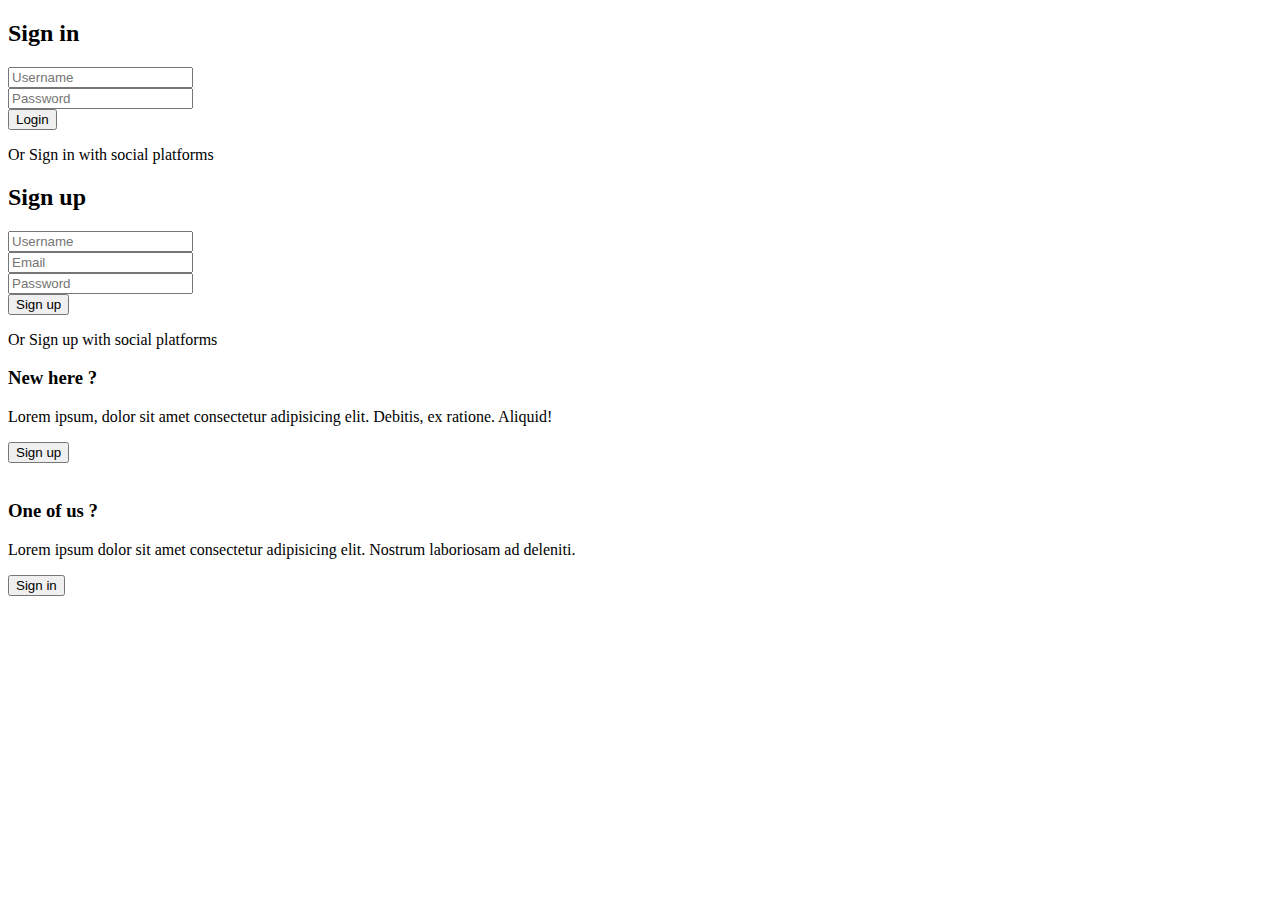
==== index.html @ 9c301f50 "Create index.html" ====
<!DOCTYPE html>
<html lang="en">
  <head>
    <meta charset="UTF-8" />
    <meta name="viewport" content="width=device-width, initial-scale=1.0" />
    <script
      src="https://kit.fontawesome.com/64d58efce2.js"
      crossorigin="anonymous"
    ></script>
    <link rel="stylesheet" href="style.css" />
    <title>Sign in & Sign up Form</title>
  </head>
  <body>
    <div class="container">
      <div class="forms-container">
        <div class="signin-signup">
          <form action="#" class="sign-in-form">
            <h2 class="title">Sign in</h2>
            <div class="input-field">
              <i class="fas fa-user"></i>
              <input type="text" placeholder="Username" />
            </div>
            <div class="input-field">
              <i class="fas fa-lock"></i>
              <input type="password" placeholder="Password" />
            </div>
            <input type="submit" value="Login" class="btn solid" />
            <p class="social-text">Or Sign in with social platforms</p>
            <div class="social-media">
              <a href="#" class="social-icon">
                <i class="fab fa-facebook-f"></i>
              </a>
              <a href="#" class="social-icon">
                <i class="fab fa-twitter"></i>
              </a>
              <a href="#" class="social-icon">
                <i class="fab fa-google"></i>
              </a>
              <a href="#" class="social-icon">
                <i class="fab fa-linkedin-in"></i>
              </a>
            </div>
          </form>
          <form action="#" class="sign-up-form">
            <h2 class="title">Sign up</h2>
            <div class="input-field">
              <i class="fas fa-user"></i>
              <input type="text" placeholder="Username" />
            </div>
            <div class="input-field">
              <i class="fas fa-envelope"></i>
              <input type="email" placeholder="Email" />
            </div>
            <div class="input-field">
              <i class="fas fa-lock"></i>
              <input type="password" placeholder="Password" />
            </div>
            <input type="submit" class="btn" value="Sign up" />
            <p class="social-text">Or Sign up with social platforms</p>
            <div class="social-media">
              <a href="#" class="social-icon">
                <i class="fab fa-facebook-f"></i>
              </a>
              <a href="#" class="social-icon">
                <i class="fab fa-twitter"></i>
              </a>
              <a href="#" class="social-icon">
                <i class="fab fa-google"></i>
              </a>
              <a href="#" class="social-icon">
                <i class="fab fa-linkedin-in"></i>
              </a>
            </div>
          </form>
        </div>
      </div>

      <div class="panels-container">
        <div class="panel left-panel">
          <div class="content">
            <h3>New here ?</h3>
            <p>
              Lorem ipsum, dolor sit amet consectetur adipisicing elit. Debitis,
              ex ratione. Aliquid!
            </p>
            <button class="btn transparent" id="sign-up-btn">
              Sign up
            </button>
          </div>
          <img src="img/log.svg" class="image" alt="" />
        </div>
        <div class="panel right-panel">
          <div class="content">
            <h3>One of us ?</h3>
            <p>
              Lorem ipsum dolor sit amet consectetur adipisicing elit. Nostrum
              laboriosam ad deleniti.
            </p>
            <button class="btn transparent" id="sign-in-btn">
              Sign in
            </button>
          </div>
          <img src="img/register.svg" class="image" alt="" />
        </div>
      </div>
    </div>

    <script src="app.js"></script>
  </body>
</html>
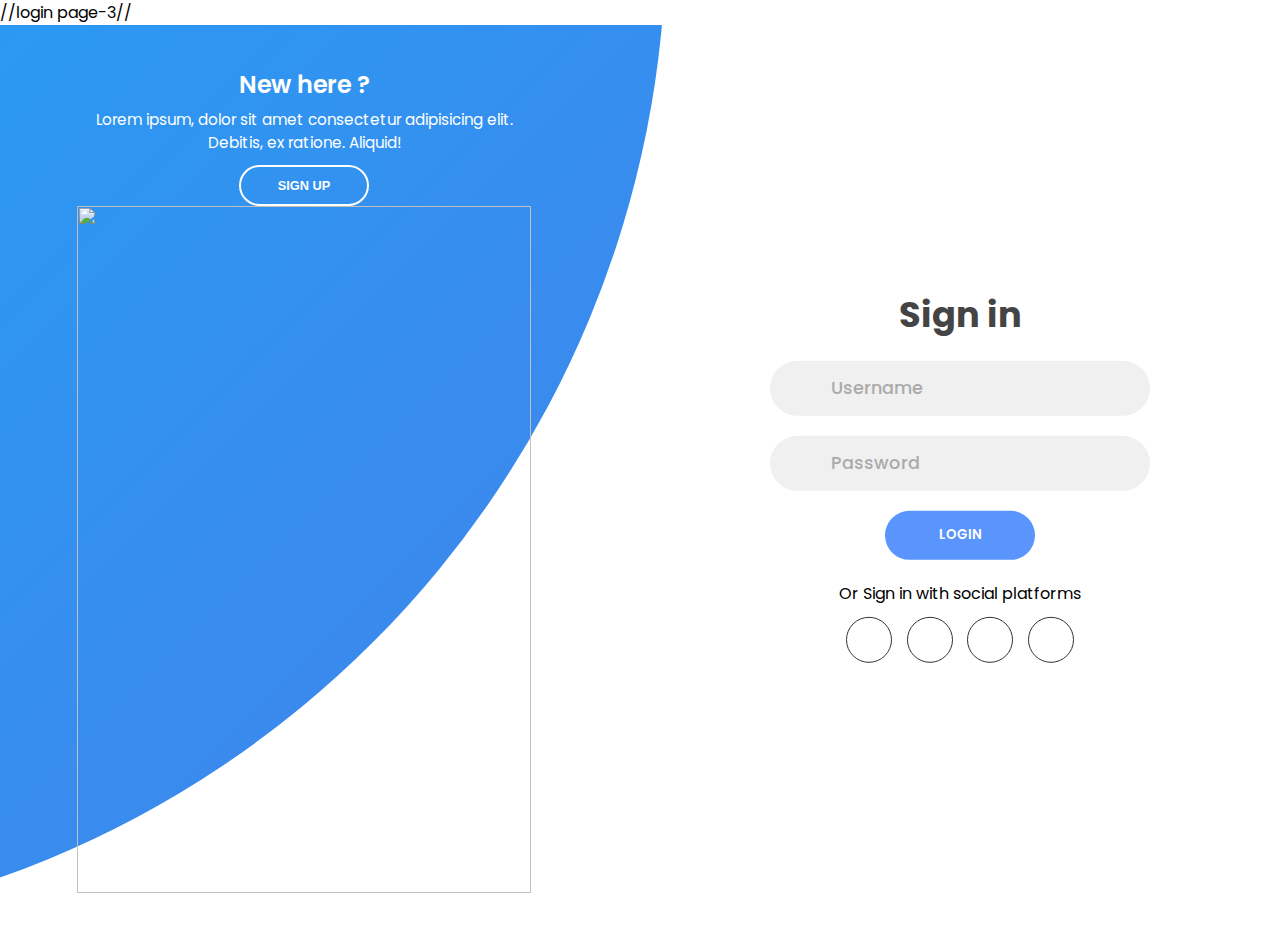
==== commit d546fbac: "Update index.html" ====
--- a/index.html
+++ b/index.html
@@ -1,4 +1,4 @@
-
+//login page-3//
 <!DOCTYPE html>
 <html lang="en">
   <head>
--- a/style.css
+++ b/style.css
@@ -0,0 +1,401 @@
+
+@import url("https://fonts.googleapis.com/css2?family=Poppins:wght@200;300;400;500;600;700;800&display=swap");
+
+* {
+  margin: 0;
+  padding: 0;
+  box-sizing: border-box;
+}
+
+body,
+input {
+  font-family: "Poppins", sans-serif;
+}
+
+.container {
+  position: relative;
+  width: 100%;
+  background-color: #fff;
+  min-height: 100vh;
+  overflow: hidden;
+}
+
+.forms-container {
+  position: absolute;
+  width: 100%;
+  height: 100%;
+  top: 0;
+  left: 0;
+}
+
+.signin-signup {
+  position: absolute;
+  top: 50%;
+  transform: translate(-50%, -50%);
+  left: 75%;
+  width: 50%;
+  transition: 1s 0.7s ease-in-out;
+  display: grid;
+  grid-template-columns: 1fr;
+  z-index: 5;
+}
+
+form {
+  display: flex;
+  align-items: center;
+  justify-content: center;
+  flex-direction: column;
+  padding: 0rem 5rem;
+  transition: all 0.2s 0.7s;
+  overflow: hidden;
+  grid-column: 1 / 2;
+  grid-row: 1 / 2;
+}
+
+form.sign-up-form {
+  opacity: 0;
+  z-index: 1;
+}
+
+form.sign-in-form {
+  z-index: 2;
+}
+
+.title {
+  font-size: 2.2rem;
+  color: #444;
+  margin-bottom: 10px;
+}
+
+.input-field {
+  max-width: 380px;
+  width: 100%;
+  background-color: #f0f0f0;
+  margin: 10px 0;
+  height: 55px;
+  border-radius: 55px;
+  display: grid;
+  grid-template-columns: 15% 85%;
+  padding: 0 0.4rem;
+  position: relative;
+}
+
+.input-field i {
+  text-align: center;
+  line-height: 55px;
+  color: #acacac;
+  transition: 0.5s;
+  font-size: 1.1rem;
+}
+
+.input-field input {
+  background: none;
+  outline: none;
+  border: none;
+  line-height: 1;
+  font-weight: 600;
+  font-size: 1.1rem;
+  color: #333;
+}
+
+.input-field input::placeholder {
+  color: #aaa;
+  font-weight: 500;
+}
+
+.social-text {
+  padding: 0.7rem 0;
+  font-size: 1rem;
+}
+
+.social-media {
+  display: flex;
+  justify-content: center;
+}
+
+.social-icon {
+  height: 46px;
+  width: 46px;
+  display: flex;
+  justify-content: center;
+  align-items: center;
+  margin: 0 0.45rem;
+  color: #333;
+  border-radius: 50%;
+  border: 1px solid #333;
+  text-decoration: none;
+  font-size: 1.1rem;
+  transition: 0.3s;
+}
+
+.social-icon:hover {
+  color: #4481eb;
+  border-color: #4481eb;
+}
+
+.btn {
+  width: 150px;
+  background-color: #5995fd;
+  border: none;
+  outline: none;
+  height: 49px;
+  border-radius: 49px;
+  color: #fff;
+  text-transform: uppercase;
+  font-weight: 600;
+  margin: 10px 0;
+  cursor: pointer;
+  transition: 0.5s;
+}
+
+.btn:hover {
+  background-color: #4d84e2;
+}
+.panels-container {
+  position: absolute;
+  height: 100%;
+  width: 100%;
+  top: 0;
+  left: 0;
+  display: grid;
+  grid-template-columns: repeat(2, 1fr);
+}
+
+.container:before {
+  content: "";
+  position: absolute;
+  height: 2000px;
+  width: 2000px;
+  top: -10%;
+  right: 48%;
+  transform: translateY(-50%);
+  background-image: linear-gradient(-45deg, #4481eb 0%, #04befe 100%);
+  transition: 1.8s ease-in-out;
+  border-radius: 50%;
+  z-index: 6;
+}
+
+.image {
+  width: 100%;
+  transition: transform 1.1s ease-in-out;
+  transition-delay: 0.4s;
+}
+
+.panel {
+  display: flex;
+  flex-direction: column;
+  align-items: flex-end;
+  justify-content: space-around;
+  text-align: center;
+  z-index: 6;
+}
+
+.left-panel {
+  pointer-events: all;
+  padding: 3rem 17% 2rem 12%;
+}
+
+.right-panel {
+  pointer-events: none;
+  padding: 3rem 12% 2rem 17%;
+}
+
+.panel .content {
+  color: #fff;
+  transition: transform 0.9s ease-in-out;
+  transition-delay: 0.6s;
+}
+
+.panel h3 {
+  font-weight: 600;
+  line-height: 1;
+  font-size: 1.5rem;
+}
+
+.panel p {
+  font-size: 0.95rem;
+  padding: 0.7rem 0;
+}
+
+.btn.transparent {
+  margin: 0;
+  background: none;
+  border: 2px solid #fff;
+  width: 130px;
+  height: 41px;
+  font-weight: 600;
+  font-size: 0.8rem;
+}
+
+.right-panel .image,
+.right-panel .content {
+  transform: translateX(800px);
+}
+
+/* ANIMATION */
+
+.container.sign-up-mode:before {
+  transform: translate(100%, -50%);
+  right: 52%;
+}
+
+.container.sign-up-mode .left-panel .image,
+.container.sign-up-mode .left-panel .content {
+  transform: translateX(-800px);
+}
+
+.container.sign-up-mode .signin-signup {
+  left: 25%;
+}
+
+.container.sign-up-mode form.sign-up-form {
+  opacity: 1;
+  z-index: 2;
+}
+
+.container.sign-up-mode form.sign-in-form {
+  opacity: 0;
+  z-index: 1;
+}
+
+.container.sign-up-mode .right-panel .image,
+.container.sign-up-mode .right-panel .content {
+  transform: translateX(0%);
+}
+
+.container.sign-up-mode .left-panel {
+  pointer-events: none;
+}
+
+.container.sign-up-mode .right-panel {
+  pointer-events: all;
+}
+
+@media (max-width: 870px) {
+  .container {
+    min-height: 800px;
+    height: 100vh;
+  }
+  .signin-signup {
+    width: 100%;
+    top: 95%;
+    transform: translate(-50%, -100%);
+    transition: 1s 0.8s ease-in-out;
+  }
+
+  .signin-signup,
+  .container.sign-up-mode .signin-signup {
+    left: 50%;
+  }
+
+  .panels-container {
+    grid-template-columns: 1fr;
+    grid-template-rows: 1fr 2fr 1fr;
+  }
+
+  .panel {
+    flex-direction: row;
+    justify-content: space-around;
+    align-items: center;
+    padding: 2.5rem 8%;
+    grid-column: 1 / 2;
+  }
+
+  .right-panel {
+    grid-row: 3 / 4;
+  }
+
+  .left-panel {
+    grid-row: 1 / 2;
+  }
+
+  .image {
+    width: 200px;
+    transition: transform 0.9s ease-in-out;
+    transition-delay: 0.6s;
+  }
+
+  .panel .content {
+    padding-right: 15%;
+    transition: transform 0.9s ease-in-out;
+    transition-delay: 0.8s;
+  }
+
+  .panel h3 {
+    font-size: 1.2rem;
+  }
+
+  .panel p {
+    font-size: 0.7rem;
+    padding: 0.5rem 0;
+  }
+
+  .btn.transparent {
+    width: 110px;
+    height: 35px;
+    font-size: 0.7rem;
+  }
+
+  .container:before {
+    width: 1500px;
+    height: 1500px;
+    transform: translateX(-50%);
+    left: 30%;
+    bottom: 68%;
+    right: initial;
+    top: initial;
+    transition: 2s ease-in-out;
+  }
+
+  .container.sign-up-mode:before {
+    transform: translate(-50%, 100%);
+    bottom: 32%;
+    right: initial;
+  }
+
+  .container.sign-up-mode .left-panel .image,
+  .container.sign-up-mode .left-panel .content {
+    transform: translateY(-300px);
+  }
+
+  .container.sign-up-mode .right-panel .image,
+  .container.sign-up-mode .right-panel .content {
+    transform: translateY(0px);
+  }
+
+  .right-panel .image,
+  .right-panel .content {
+    transform: translateY(300px);
+  }
+
+  .container.sign-up-mode .signin-signup {
+    top: 5%;
+    transform: translate(-50%, 0);
+  }
+}
+
+@media (max-width: 570px) {
+  form {
+    padding: 0 1.5rem;
+  }
+
+  .image {
+    display: none;
+  }
+  .panel .content {
+    padding: 0.5rem 1rem;
+  }
+  .container {
+    padding: 1.5rem;
+  }
+
+  .container:before {
+    bottom: 72%;
+    left: 50%;
+  }
+
+  .container.sign-up-mode:before {
+    bottom: 28%;
+    left: 50%;
+  }
+}
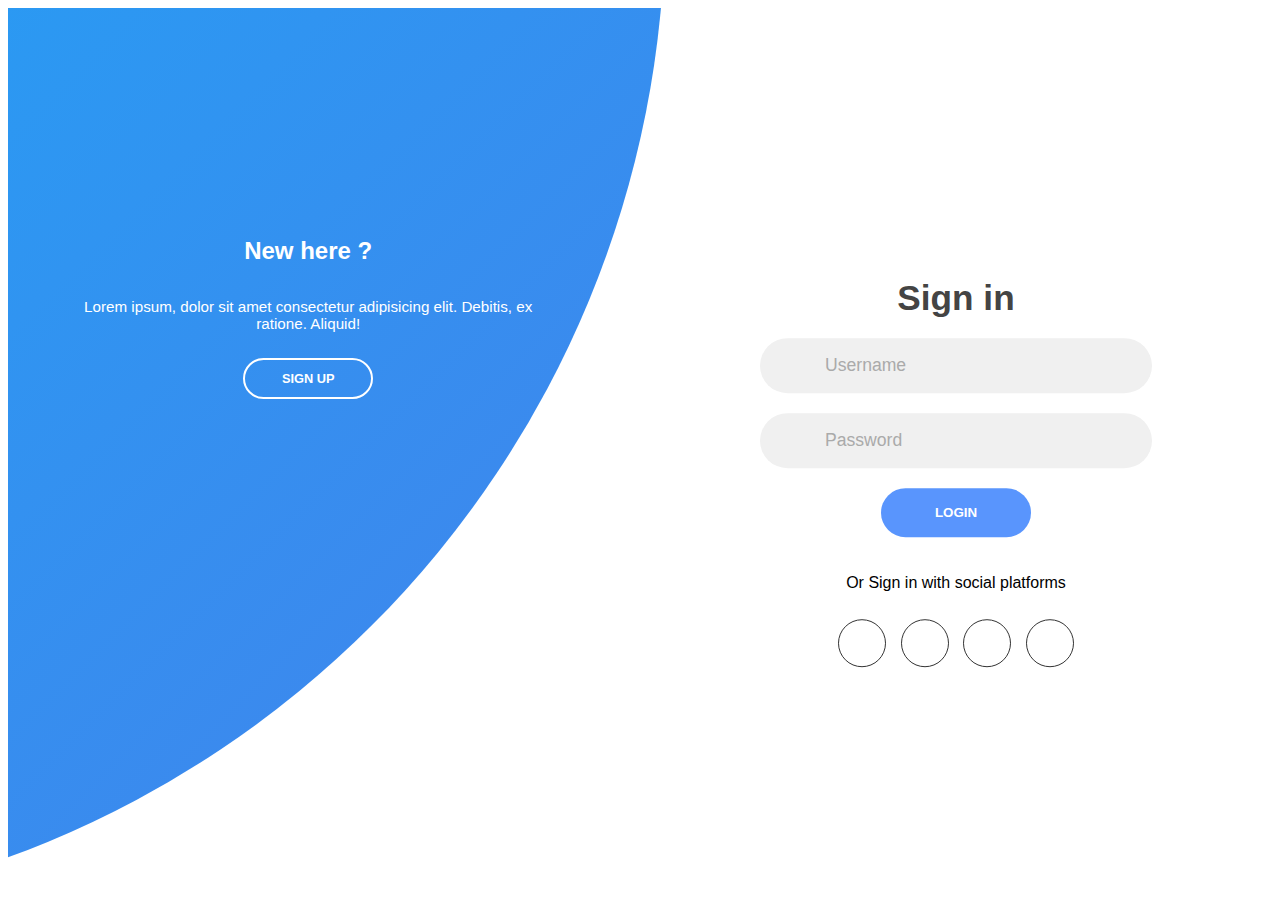
==== commit 77415e6a: "Update index.html" ====
--- a/index.html
+++ b/index.html
@@ -1,4 +1,3 @@
-//login page-3//
 <!DOCTYPE html>
 <html lang="en">
   <head>
--- a/style.css
+++ b/style.css
@@ -1,4 +1,4 @@
-
+//login css-4//
 @import url("https://fonts.googleapis.com/css2?family=Poppins:wght@200;300;400;500;600;700;800&display=swap");
 
 * {
@@ -399,3 +399,4 @@
     left: 50%;
   }
 }
+
